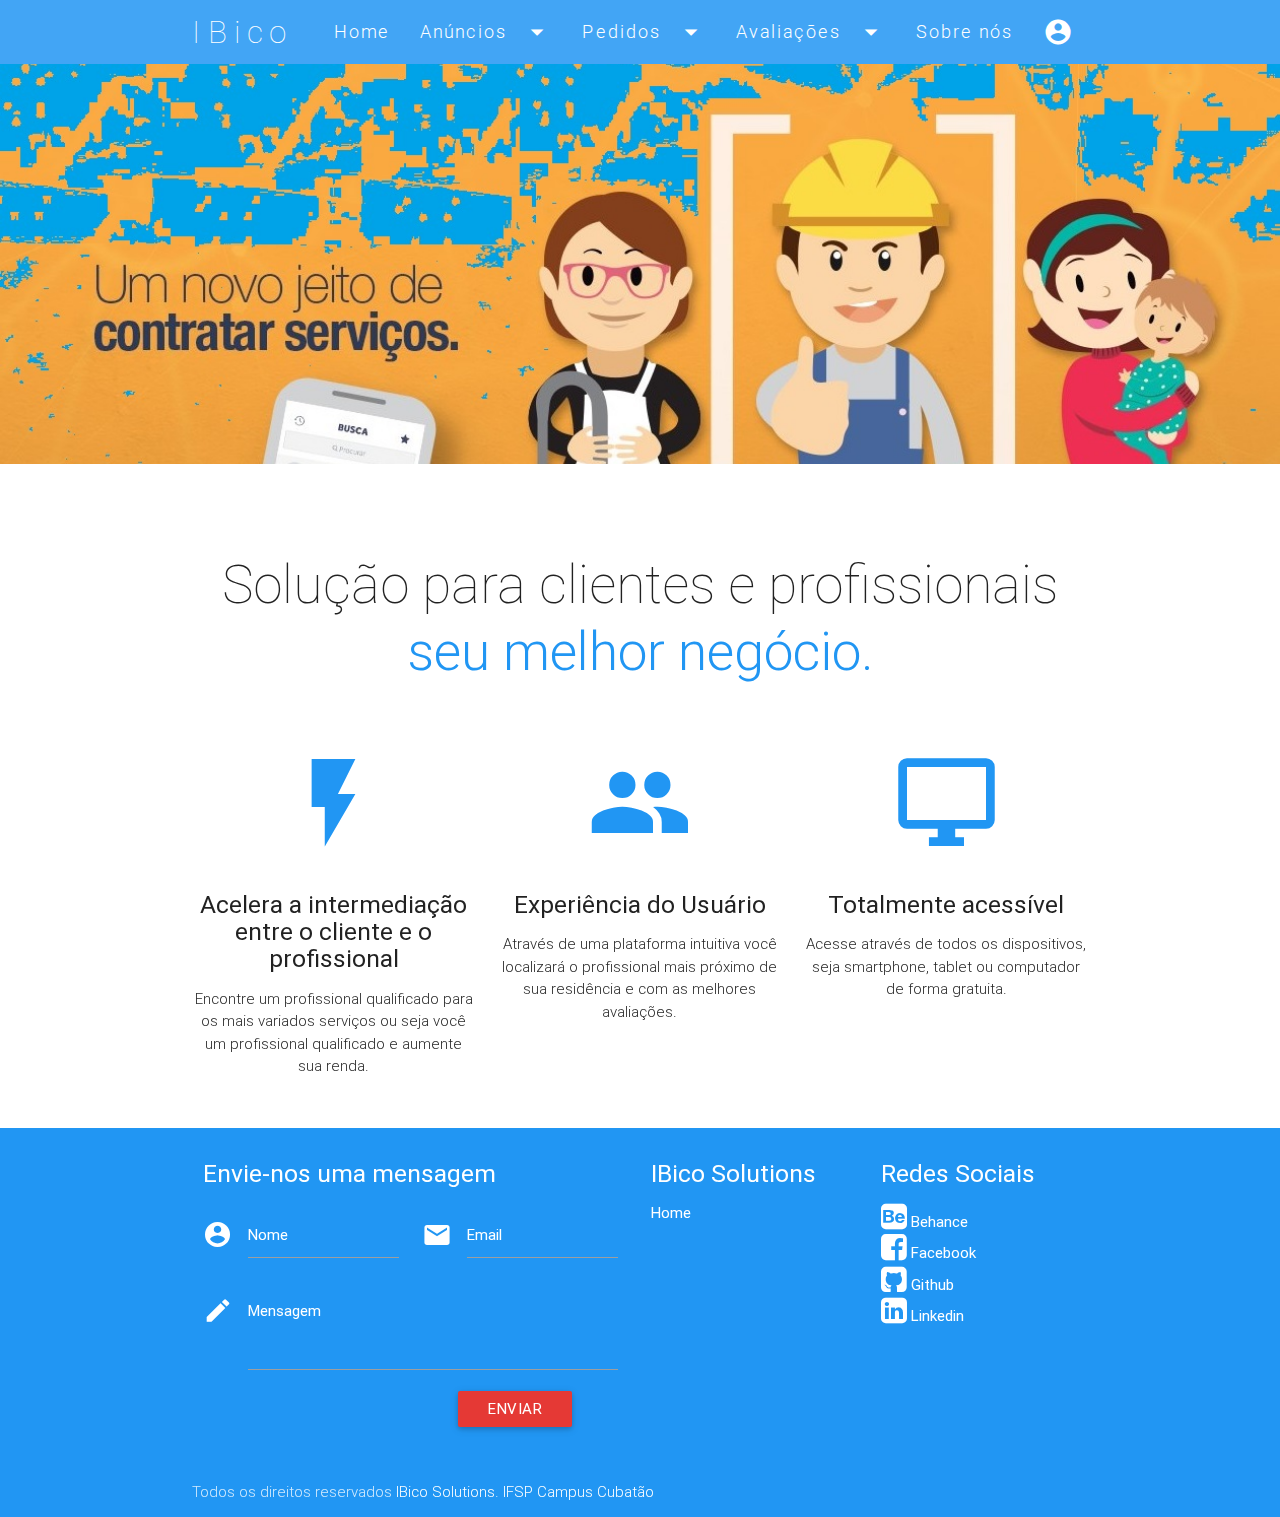
==== ibico/index.html @ 5d93567e "Add files via upload" ====
<!DOCTYPE html>
<html>
<head>
	<script src="//code.jquery.com/jquery-1.12.0.min.js"></script>
    <!-- verificando se o juery está incluso -->
    <meta http-equiv="Content-Type" content="text/html; charset=UTF-8"/>
    <meta name="viewport" content="width=device-width, initial-scale=1, maximum-scale=1.0, user-scalable=no"/>
    <meta name="theme-color" content="#2196F3">

    <!-- jquey para validação do login--> 
    <script>
    	
    	$(function(){
    	var url = '../ibico/php/valida.php';
    	function carregando()
    	{
    		$('.load').fadeIn('slow');
    	}
    		$('.formularioLogin').submit(function(){   			
                var dados = $(this).serialize();
                $.ajax({
                  url:url,
                  type: 'POST',
                  data: dados,
                  beforeSend: carregando,
                  success: function(retorno){

                  	if(retorno==1)
                  	{
                     
                  	$('.erroSenha').html("email ou senha inválidos !");
                  	$('.load').fadeOut('slow');

                  	}else{

                 alert(retorno);

               
               window.location.href ="home.php";
               }
                 }
    	});
      return false;
     });
});
    </script>



    <!-- jquey para registro do usuario do login--> 
    <script>
    	
    	$(function(){
    	var url = '../ibico/php/insere.php';
    	function carregando()
    	{
    		$('.load').fadeIn('slow');
    	}
    		$('.cadastroUsuario').submit(function(){   			
                var dados = $(this).serialize();
                $.ajax({
                  url:url,
                  type: 'POST',
                  data: dados,
                  beforeSend: carregando,
                  success: function(retorno){

                  	if(retorno>1)
                  	{
                     if(retorno>2)
                     {

                     	if(retorno>3)
                     	{

                     	$('.emailCadastrado').html("");
                     	
                     	alert("Cadastro realizado com sucesso !");
						window.location.href ="index.html";

                     	}

                     	else{
	                    $('.emailCadastrado').html("Preencha apenas números nos campos telefone e celular");
	                  	$('.load').fadeOut('slow');

                     	}

                     }

                     else{

                  	$('.emailCadastrado').html("É preciso aceitar os termos para continuar !");
                  	$('.load').fadeOut('slow');
                     }                 	

                  	}else{

                  	$('.emailCadastrado').html("Email já cadastrado !");
                  	$('.load').fadeOut('slow');
                  }

                // alert(retorno);

               
              // window.location.href ="index.html#modalentrar";
               
                 }
    	});
      return false;
     });
});
    </script>
    
	
	<!-- Titulo que fica na guia superior --> 
	<title>IBico Solutions</title>

	
	 <!-- Lato Font -->
    <link href='http://fonts.googleapis.com/css?family=Lato:300,400,700' rel='stylesheet' type='text/css'>

    <!-- Folha de Estilo - Stylesheet -->
    <link href="css/gallery-materialize.min.css" rel="stylesheet">

    <link href="css/style.css" rel="stylesheet">

    <!-- Materiais de Icone - Material Icons -->
    <link href="https://fonts.googleapis.com/icon?family=Material+Icons" rel="stylesheet">
	
			<!-- CSS  -->
			<link href="min/plugin-min.css" type="text/css" rel="stylesheet">
			<link href="min/custom-min.css" type="text/css" rel="stylesheet" >
		</head>


	<body id="top" class="scrollspy">

		<!-- Pré - Carregamento - Pre Loader -->
		<div id="loader-wrapper">
			<div id="loader"></div>
		 
			<div class="loader-section section-left"></div>
			<div class="loader-section section-right"></div>
		 
		</div>

<!-- Barra de Navegação -->

 <div class="navbar-fixed">
    <nav id="nav_f" class="blue lighten-1" role="navigation">
        <div class="container">
            <div class="nav-wrapper">
           
		   <a href="#" id="logo-container" class="brand-logo">IBico</a> 
		   
		   <!-- <img src="img/logo.png" widht="62px" height="62px"></a> -->
                <ul class="right hide-on-med-and-down">
				    
					<li><a href="index.html">Home</a></li>
					<li><a class='dropdown-button' href='#anuncios' data-activates='feature-dropdown' data-belowOrigin="true" data-constrainWidth="false">Anúncios<i class="material-icons right">arrow_drop_down</i></a></li>
					
					<li><a class='dropdown-button' href='#pedidos' data-activates='anuncios-dropdown' data-belowOrigin="true" data-constrainWidth="false">Pedidos<i class="material-icons right">arrow_drop_down</i></a></li>
					
				    <li><a class='dropdown-button' href='#avaliacoes' data-activates='avaliacoes-dropdown' data-belowOrigin="true" data-constrainWidth="false">Avaliações
					
					<i class="material-icons right">arrow_drop_down</i></a></li>
					<li><a href="#contato">Sobre nós</a></li>
 
					<!-- ícone "cabeça de login" lado direito  -->
					
					<ul class="right hide-on-med-and-down">
					<li>
					<a class='right dropdown-button' href='#logar' data-activates='user_dropdown' data-belowOrigin="true" data-constrainWidth="false"><i class='material-icons'>account_circle</i></a>
					</li>
	                </ul>

					<!-- Lista dentro da cabeça de Login -->				
					<ul class="dropdown-content" id="user_dropdown">	
					<li>
					<a class="modal-trigger" type="submit" name="action" href="#modalregistrar">Registrar-se
					</a>	
					<li>
					<a class="modal-trigger" type="submit" name="action" href="#modalentrar">Entrar
					</a>
					
					
				    <!-- class = indigo - text --> 
					<li><a class="" href="#!">Ajustes</a></li>
					</ul>
					
					<!-- <ul class="right hide-on-med-and-down">
					<li>
					<a class='right dropdown-button' href='' data-activates='user_dropdown'><i class=' material-icons'>account_circle</i></a>
					</li>
					</ul> -->

					<a href="#" data-activates="slide-out" class="button-collapse"><i class="mdi-navigation-menu"></i></a>
					</div>

					
				
					<!-- Estrutura Dropdown de Anúncios (o que vem depois que você clica em anúncios/pedidos/avaliações - Dropdown Structure -->
					<ul>
					<ul id='feature-dropdown' class='dropdown-content'>
				    <li><a class="modal-trigger" type="submit" name="action" href="#modalentrar">Meus anúncios</a></li>
					<li><a class="modal-trigger" type="submit" name="action" href="#modalentrar">Localizar anúncios</a></li>
					<li><a class="modal-trigger" type="submit" name="action" href="#modalentrar">Criar anúncios</a></li>
					
					</ul>
					
					
					<!-- Estrutura Dropdown de Pedidos - Dropdown Structure -->
					<ul>
					<ul id='anuncios-dropdown' class='dropdown-content'>
					<li><a class="modal-trigger" type="submit" name="action" href="#modalentrar">Meus pedidos</a></li>
					<li><a class="modal-trigger" type="submit" name="action" href="#modalentrar">Criar pedido</a></li>
					
					</ul>

				    <!-- Estrutura Dropdown de Avaliações - Dropdown Structure -->
					<ul>
					<ul id='avaliacoes-dropdown' class='dropdown-content'>
					<li><a class="modal-trigger" type="submit" name="action" href="#modalentrar">Minhas avaliações</a></li>
					<li><a href="avaliacoes.html">Avaliações de Profissionais</a></li>
					
					</ul>

					
					<!-- Dropdown Structure - Lista dentro da cabeça de Login -->
					
					<ul class="dropdown-content" id="user_dropdown">	
					<li>
					<a class="modal-trigger" type="submit" name="action" href="#modalregistrar">Registrar-se
					</a>
					
					<li>
					<a class="modal-trigger" type="submit" name="action" href="#modalentrar">Entrar
					</a>
														
				    <!-- class = indigo - text --> 
					<li><a class="" href="#!">Ajustes</a></li>
					</ul>
					
					</ul>
					

				<!-- Construção para Mobile - Responsivo, quando você diminui a página ele aparece 3 traços pra exibir o menu (Em construção) --> 
				
                <ul id="nav-mobile" class="side-nav">
											 
				<li><a href="#home">Home</a></li>
				<li><a href="#anuncios">Anúncios</a></li>	
				<li><a href="#pedidos">Pedidos</a></li>	
				<li><a href="#contato">Sobre nós</a></li>
				<li><a href="#logar">Entrar</a></li>				
					
				</ul>
				
                <!-- Os 3 traços -->
				<a href="#" data-activates="nav-mobile" class="button-collapse"><i class="mdi-navigation-menu"></i></a>
			   
			
			</div>
        </div>
    </nav>
</div>


 <div id="banner" class="parallax-container">
    <div class="section no-pad-bot">
      <div class="container">
        <br><br>
		
      <!-- Efeitos IBICO CADASTRE-JÁ DIV 1 
	  
	  <h1 class="text_h center-left cd-headline letters type">
            <span>IBico</span> 
            <span class="cd-words-wrapper waiting">
                <b class="is-visible">negócios</b>
                <b>cadastre-se já!</b>
                <b></b>
            </span>
        </h1>
       -->
        <br><br>

      </div>
    </div>
    <div class="parallax"><img src="img/background1.jpg" alt="Unsplashed background img 1"></div>
  </div>


<!-- Palavra IBico com efeito cadastre-se já. 

<div class="section no-pad-bot" id="index-banner">
    <div class="container">
        <h1 class="text_h center header cd-headline letters type">
            <span>IBico</span> 
            <span class="cd-words-wrapper waiting">
                <b class="is-visible">negócios</b>
                <b>cadastre-se já!</b>
                <b></b>
            </span>
        </h1>
		
		   <div class="parallax"><img src="img/background1.jpg" alt="Unsplashed background img 1"></div>
    </div>
	
</div> -->



<!--Introdução e Serviços página Home (antes do usuário estar logado) -->
<div id="intro" class="section scrollspy">
    <div class="container">
        <div class="row">
            <div  class="col s12">
                <h2 class="center header text_h2"> Solução para clientes e profissionais<br> <span class="span_h2"> seu melhor negócio.</span> </h2>
            </div>

            <div  class="col s12 m4 l4">
                <div class="center promo promo-example">
                    <i class="mdi-image-flash-on"></i>
                    <h5 class="promo-caption">Acelera a intermediação entre o cliente e o profissional</h5>
                    <p class="light center">Encontre um profissional qualificado para os mais variados serviços ou seja você um profissional qualificado e aumente sua renda.</p>
                </div>
            </div>
            <div class="col s12 m4 l4">
                <div class="center promo promo-example">
                    <i class="mdi-social-group"></i>
                    <h5 class="promo-caption">Experiência do Usuário</h5>
                    <p class="light center">Através de uma plataforma intuitiva você localizará o profissional mais próximo de sua residência e com as melhores avaliações.</p>
                </div>
            </div>
            <div class="col s12 m4 l4">
                <div class="center promo promo-example">
                    <i class="mdi-hardware-desktop-windows"></i>
                    <h5 class="promo-caption">Totalmente acessível</h5>
                    <p class="light center">Acesse através de todos os dispositivos, seja smartphone, tablet ou computador de forma gratuita.</p>
                </div>
            </div>
        </div>
    </div>
</div>




<!-- Modal - Tela de Login, quando eu clicar em login ele me exibe o form. -->

 <form name="formLogin" class="formularioLogin">
<div id="modalentrar" class="modal modal-fixed">
      <div class="modal-content">
        <div class="container">
  
  <body class="teal lighten-2">   	
   	
	<h4 class="center">Login</h4>	 
		<div class="row">
	   
		
		
	<div class="row">
            
		<div class="input-field col s12 m12">
        <i class="mdi-communication-email prefix"></i>
       <!-- <input id="icon_email" type="email" requeired name="lg-login" class="validate"/>--> 
        <input id="icon_email" type="email" required name="lg-login"/>
        <label for="icon_email">Exemplo: josemaria@outlook.com</label>
		</div>

		<div class="input-field col s12"> 
		<i class="mdi-action-https prefix"></i> 
		<input id="password" type="password" required name="lg-senha"/>
		<label for="password">Senha</label> </div>

	</div>
	<center><img src="../ibico/img/ajax-loader.gif" alt="carregando" class="load"/></center>
	  <!-- Linha azul de " Esqueceu a Senha? " no form login --> 
	  <font color="red"<p><center><h7 class="erroSenha"></h7></center></p></font>
	<p class="margin center-align medium-small">
        <a class="waves-effect waves-light modal-trigger" href="#modalesqueceusenha">Esqueceu a senha?</a>
          </p>
				

		<!-- LOGOTIPO DE "CADEADO ABERTO"
		<div class="input-field col s12 m12">
        <i class="fa fa-unlock-alt prefix"></i>
		</div> -->
		
		<!--Checkbox para relembrar acesso --> 
		
		<div class="col-xs-8 p-t-5">
                            <input type="checkbox" name="relembre" id="relembre">
                            <label for="relembre">Relembre-me</label>
                        </div>

   
		</div> <!--row = linha -->
	
		<button class="btn waves-effect waves-light" type="submit" name="entrar" value="entrar" id="entar">Entrar
		<i class=""></i>
		</button>
		
		<button class="modal-trigger btn waves-effect waves-light" type="submit" name="action" href="#modalregistrar">Registre-se
		<i class=""></i>
		</button>
		</form>
		
		</div><!--card-->
		</div><!--col = coluna -->
		</div><!--row = linha -->
	 </div><!--conatiner-->

  <!--Import jQuery before materialize.js
      <script type="text/javascript" src="https://code.jquery.com/jquery-2.1.1.min.js"></script> -->
      <script type="text/javascript" src="js/materialize.min.js"></script>


	  <!-- Estrutura Modal - Formulário de Registre-se da Home -->
    <div id="modalregistrar" class="modal modal-fixed-footer"> <!-- Rodapé Fixo -->
      <div class="modal-content">
        <div class="container">
         
                
          <div class="row">
         <form name="cdUsuario" class="cadastroUsuario">
              <div class="row">
		 
                <div class="input-field col s12 l6">
					<i class="mdi-action-account-circle prefix"></i> 
                  <input id="nome" name="nome" type="text">
				  
                  <label for="nome">Primeiro Nome</label>
                </div>
                <div class="input-field col s12 l6">
                  <input id="sobrenome" required name="sobrenome" type="text">
                  <label for="sobrenome">Sobrenome</label>
                </div>
              </div>
              <div class="row">

                <div class="input-field col s12 l6">
				<i class="mdi-communication-email prefix"></i>
                  <input id="email"  required name="email" type="email" class="validate">
                  <label for="icon_email" data-error="Incorreto" data-success="Válido">E-mail</label>
                </div>
                <div class="input-field col s12 l6">
                  <p>
                    <input required name="sexo" type="radio" id="rd_masculino"/>
                    <label for="rd_masculino">Masculino</label>
                    <input required name="sexo" type="radio" id="rd_feminino" />
                    <label for="rd_feminino">Feminino</label>
                  </p>
                </div>
              </div>
             
              <div class="row">
                <div class="input-field col s12 l6">
				<!-- Máximo de 11 caracteres, o suficiente para um número padrão DDD + número, exemplo: 13991636095 -->
                 <i class="mdi-communication-call prefix"></i> 
				  <input id="telefone"  name="telefone" type="text" maxlength="11"> <!-- minlength="11" -->
				 
                  <label for="telefone">Telefone</label>
                </div>

                <div class="row">
                <div class="input-field col s12 l6">
				<!-- Máximo de 11 caracteres, o suficiente para um número padrão DDD + número, exemplo: 13991636095 --> 
				  <input id="celular" name="celular" type="text" maxlength="11"> <!-- minlength="11" -->
				 
                  <label for="celular">Celular</label>
                </div>


				
                <div class="input-field col s12 l6">
				  <i class="mdi-action-https prefix"></i>
                  <input id="password" required name="senha" type="password" class="validate">
                  <label for="senha">Senha de Acesso</label>
				
                </div>


              </div>
              <font color="red"<p><center><h7 class="emailCadastrado"></h7></center></p></font>
              	<font color="green"<p><center><h7 class="sucessoCadastro"></h7></center></p></font>
         	  
			   <div class="form-group">
                        <input type="checkbox"  name="terms" id="terms" value="aceito" class="filled-in chk-col-pink">
                        <label for="terms">Eu li e concordo com o <a href="javascript:void(0);">termo de uso</a>.</label>
                    </div>

					
          
          </div>
        </div>
      </div>
      
	  <div class="modal-footer">
	  <button class="btn blue" type="submit" name="action" >Registrar
		<!-- logotipo de sair <i class="fa fa-sign-in right"></i> -->
		</button>
		</form>
        <!-- Outro tipo de efeito no botão de Registrar <a href="#!" class=" modal-action modal-close waves-effect waves-green btn-flat">Registrar</a> -->
      </div>
    </div>
	 </div>
	
	
	
	
	
	
	
	  <!-- Estrutura Modal - EXIBE O CADASTRO DE PEDIDO  -->
	  

	 
<!-- Fim do cadastro de pedido -->
	
	
	
	
	
	
	
	
	
	
	
	
	
	<!-- Modal - Esqueceu a senha? - Quando clicar ele irá exibir um modal solicitando e-mail para o reset. -->
	
	<div id="modalesqueceusenha" class="modal modal-fixed-footer"> <!-- Rodapé Fixo -->
      <div class="modal-content">
        <div class="container">
         <div class="input-field col s12 l6">
		 
			<div class="card-panel z-depth-5">
				<h4 class="center">Recuperação de Senha</h4>
        
                    
					<div class="msg">
                       Digite seu endereço de e-mail que você usou para se registrar. Enviaremos um e-mail com seu nome de usuário e um link para redefinir sua senha.
                    </div>
					
					<div class="input-field col s12 l6">
						<i class="mdi-communication-email prefix"></i>
						<input id="email" type="email" class="validate">
					<label for="icon_email" data-error="Incorreto" data-success="Válido">E-mail</label>
					</div>
                           
					   
                    </div>		
				<button class="btn blue" type="submit" name="action">Resetar Senha
		
				</button>
   
                </form>
				
				
				
            </div>
			
			
        </div>
		
		
    </div>
	
	
	
	</div>
	</div>
	</div>
	</div>
	</div>
	</div>
	
	
	
	
	
	
	
	
	
	
	
	
	
	
	
	

	
<!-- Construção JQUERY para exibir o cadastro de login no momento que eu clicar em "Registre-se" Modal Trigger
		Modal = Caixa de Dialógo -->

    <script src="https://code.jquery.com/jquery-2.1.1.min.js"></script>
	
    <script>
    if (!window.jQuery) { document.write('<script src="js/jquery-2.1.1.min.js"><\/script>'); }
    $('.modal-trigger').leanModal({
        dismissible: true, // Fechando modal se clicar fora dele - Modal can be dismissed by clicking outside of the modal
        opacity: .5, // Opacidade do fundo do Modal - Opacity of modal background
        in_duration: 300, // Transição em duração - Transition in duration
        out_duration: 200, // Duração da Transição - Transition out duration
        ready: function() { alert('Ready'); }, // Retorno do Modal quando aberto - Callback for Modal open
        complete: function() { alert('Closed'); } // Chamada de retorno para fechar o Modal - Callback for Modal close
      }
    );
    $('#modal-trigger').leanModal({
      dismissible: true, // Fechando modal se clicar fora dele - Modal can be dismissed by clicking outside of the modal
      opacity: .5, // Opacidade do fundo do Modal Opacity of modal background
      in_duration: 300, // Transição em duração - Transition in duration
      out_duration: 200, // Duração da Transição Transition out duration
      ready: function() { alert('Ready'); }, //  Retorno do Modal quando aberto - Callback for Modal open
      complete: function() { alert('Closed'); } // Chamada de retorno para fechar o Modal - Callback for Modal close
      alert("aaaa");
    }
  );
  
   </script>
   

	
    
	


<!--Rodapé -->

<footer id="contatorodape" class="page-footer default_color scrollspy">
    <div class="container">  
        <div class="row">
            <div class="col l6 s12">
                <form class="col s12" action="contatorodape.php" method="post">
				 <h5 class="white-text">Envie-nos uma mensagem</h5>
                    <div class="row">
                        <div class="input-field col s6">
                            <i class="mdi-action-account-circle prefix white-text"></i>
                            <input id="icon_prefix" name="name" type="text" class="validate white-text">
                            <label for="icon_prefix" class="white-text">Nome</label>
                        </div>
                        <div class="input-field col s6">
                            <i class="mdi-communication-email prefix white-text"></i>
                            <input id="icon_email" name="email" type="email" class="validate white-text">
                            <label for="icon_email" class="white-text">Email</label>
                        </div>
                        <div class="input-field col s12">
                            <i class="mdi-editor-mode-edit prefix white-text"></i>
                            <textarea id="icon_prefix2" name="message" class="materialize-textarea white-text"></textarea>
                            <label for="icon_prefix2" class="white-text">Mensagem</label>
                        </div>
                        <div class="col offset-s7 s5">
						<!-- btn waves-effect waves-light red darken-1 -->
                            <button class="btn waves-effect waves-light red darken-1" type="submit">Enviar
                               <!-- <i class="mdi-content-send right white-text"></i> -->
                            </button>
                        </div>
                    </div>
                </form>
            </div>
           


		   <div class="col l3 s12">

				<h5 class="white-text">IBico Solutions</h5>
                <ul>
                    <li><a class="white-text" href="index.html">Home</a></li>
                   <!-- <li><a class="white-text" href="http://www.X">Blog</a></li> -->
                </ul>
			</div>
			
			
			<!-- Rodapé Redes sociais -->
			
            <div class="col l3 s12">
                <h5 class="white-text">Redes Sociais</h5>
                <ul>
                    <li>
                        <a class="white-text" href="https://www.ibico.com.br">
                            <i class="small fa fa-behance-square white-text"></i> Behance
                        </a>
                    </li>
                    <li>
                        <a class="white-text" href="https://www.ibico.com.br">
                            <i class="small fa fa-facebook-square white-text"></i> Facebook
                        </a>
                    </li>
                    <li>
                        <a class="white-text" href="https://github.com/donluconi">
                            <i class="small fa fa-github-square white-text"></i> Github
                        </a>
                    </li>
                    <li>
                        <a class="white-text" href="https://www.ibico.com.br">
                            <i class="small fa fa-linkedin-square white-text"></i> Linkedin
                        </a>
                    </li>
                </ul>
            </div>
        </div>
    </div>
	
	
	
    <div class="footer-copyright default_color">
        <div class="container">
            Todos os direitos reservados <a class="white-text" href="http://ibico.com.br">IBico Solutions</a>.  <a class="white-text" href="http://cbt.ifsp.edu.br">IFSP Campus Cubatão</a>
        </div>
    </div>
</footer>




    <!--  Scripts -->
    <script src="min/plugin-min.js"></script>
    <script src="min/custom-min.js"></script>
	<script src="bin/materialize.js"></script>
    <script src="js/init.js"></script>
	
	

    </body>
</html>
---- ibico/css/style.css ----
/* Custom Stylesheet */
/**
 *
 * Made By Joash Pereira
 * Thanks for MaterializeCSS.com
 */

.load {display:none; margin-left:2%; margin-bottom:0px;}
.default_color{background-color: #2196F3 !important}

.default_color_text{color: #2196F3 !important}

.icon-block {
    padding: 0 15px;
}

#intro, #work, #team {padding-top: 4rem;}


#index-banner {
    min-height: 632px;
    max-height: 864px;
    position: relative;
    background-color: #2196F3;
}

#nav_f{
    box-shadow: none !important; 
    -webkit-box-shadow:none !important;
}

.text_h {
    padding: 15% 0;
    font-size: 6.0em;
    font-weight: 100;
    color:white;
}

.brand-logo{
    position: absolute;
    color: #fff;
    display: inline-block;
    font-size: 2.1rem;
    font-style: normal;
    font-weight: 100;
    padding: 0;
    letter-spacing: 7px;
}

.text_h2 {font-weight: 100;margin-bottom: 4%; line-height: 4.5rem;}

.span_h2 {font-weight: 300;color: #2196F3;}

.text_b{color: #2196F3;}

.in{font-weight: 400 !important; font-style: normal !important;}

.promo i {
    color: #2196F3;
    font-size: 7rem;
    display: block;
}
.card-content a {color: #2196F3;}

.card-content a:hover {color: #2196F3;}

#work, #team{background: rgb(247, 247, 247);}

.text_pink{color:#EF9A9A;}

nav ul a {
    font-size: 1.2rem;
    color: #FFF;
    letter-spacing: 2px;
    display: block;
    font-weight: 300;
    padding: 0px 15px;
}

.cd-headline.type .cd-words-wrapper {
    vertical-align: top;
    overflow: hidden;
}

.irs-demo {
  margin-bottom: 40px; }
  .irs-demo .irs {
    margin-top: 15px; }
	
	
	/* Ion Range Slider ============================ */
.irs .irs-min,
.irs .irs-max,
.irs .irs-from,
.irs .irs-to,
.irs .irs-single {
  -webkit-border-radius: 0;
  -moz-border-radius: 0;
  -ms-border-radius: 0;
  border-radius: 0; }

.cd-headline.type .cd-words-wrapper::after {
    /* vertical bar */
    content: '';
    position: absolute;
    right: 0;
    top: 50%;
    bottom: auto;
    -webkit-transform: translateY(-50%);
    -moz-transform: translateY(-50%);
    -ms-transform: translateY(-50%);
    -o-transform: translateY(-50%);
    transform: translateY(-50%);
    height: 90%;
    width: 1px;
    background-color: #aebcb9;
}

.cd-headline.type .cd-words-wrapper.waiting::after {
    -webkit-animation: cd-pulse 1s infinite;
    -moz-animation: cd-pulse 1s infinite;
    animation: cd-pulse 1s infinite;
}
.cd-headline.type .cd-words-wrapper.selected {
    background-color: #FFF;
}

.cd-headline.type .cd-words-wrapper.selected::after {
    visibility: hidden;
}

.cd-headline.type .cd-words-wrapper.selected b {
    color: #2196F3;
}

.cd-headline.type b {
    visibility: hidden;
}

.cd-headline.type b.is-visible {
    visibility: visible;
}

.cd-headline.type i {
    position: absolute;
    visibility: hidden;
}
.cd-headline.type i.in {
    position: relative;
    visibility: visible;
}

@-webkit-keyframes cd-pulse {
    0% {
        -webkit-transform: translateY(-50%) scale(1);
        opacity: 1;
    }
    40% {
        -webkit-transform: translateY(-50%) scale(0.9);
        opacity: 0;
    }
    100% {
        -webkit-transform: translateY(-50%) scale(0);
        opacity: 0;
    }
}
@-moz-keyframes cd-pulse {
    0% {
        -moz-transform: translateY(-50%) scale(1);
        opacity: 1;
    }
    40% {
        -moz-transform: translateY(-50%) scale(0.9);
        opacity: 0;
    }
    100% {
        -moz-transform: translateY(-50%) scale(0);
        opacity: 0;
    }
}

@keyframes cd-pulse {
    0% {
        -webkit-transform: translateY(-50%) scale(1);
        -moz-transform: translateY(-50%) scale(1);
        -ms-transform: translateY(-50%) scale(1);
        -o-transform: translateY(-50%) scale(1);
        transform: translateY(-50%) scale(1);
        opacity: 1;
    }
    40% {
        -webkit-transform: translateY(-50%) scale(0.9);
        -moz-transform: translateY(-50%) scale(0.9);
        -ms-transform: translateY(-50%) scale(0.9);
        -o-transform: translateY(-50%) scale(0.9);
        transform: translateY(-50%) scale(0.9);
        opacity: 0;
    }
    100% {
        -webkit-transform: translateY(-50%) scale(0);
        -moz-transform: translateY(-50%) scale(0);
        -ms-transform: translateY(-50%) scale(0);
        -o-transform: translateY(-50%) scale(0);
        transform: translateY(-50%) scale(0);
        opacity: 0;
    }
}


/* Preloader */
#preloader {
    position: fixed;
    top:0;
    left:0;
    right:0;
    bottom:0;
    background-color:#fff; /* change if the mask should have another color then white */
    z-index:1200; /* makes sure it stays on top */
}

#status {
    width:200px;
    height:200px;
    position:absolute;
    left:50%; /* centers the loading animation horizontally one the screen */
    top:50%; /* centers the loading animation vertically one the screen */
    background-image:url(../img/status.gif); /* path to your loading animation */
    background-repeat:no-repeat;
    background-position:center;
    margin:-100px 0 0 -100px; /* is width and height divided by two */
}

@media only screen and (max-width: 480px) {
    .text_h {
        padding: 4% 0;
        font-size: 5em;
        font-weight: 100;
        color: white;
    }
}

input, textarea {
    border-bottom: 1px solid #fff;
}

nav a.button-collapse {
    left: -25px;
}

.card-avatar .waves-effect {
    text-align: center;
    margin-top: 20px;
}

.card-avatar img {
    height: 150px;
    width: 150px;
    border-radius: 75px;
}

.card-avatar .card-content {
    text-align: center;
}

.card .card-content p {
    margin: 15px 0px;
}

.card-avatar .card-content i {
   font-size: 1.5rem;
}

.card-avatar .card-content .card-title {
    line-height: 30px !important;
}

.parallax-container {
    max-height: 400px;
}

footer.page-footer {
    margin-top: 0px !important;
}
---- ibico/min/custom-min.css ----
.default_color{background-color:#2196F3 !important}.default_color_text{color:#2196F3 !important}.icon-block{padding:0
15px}#intro,#work,#team{padding-top:4rem}#index-banner{min-height:632px;max-height:864px;position:relative;background-color:#2196F3}#nav_f{box-shadow:none !important;-webkit-box-shadow:none !important}.text_h{padding:15% 0;font-size:6.0em;font-weight:100;color:white}.brand-logo{position:absolute;color:#fff;display:inline-block;font-size:2.1rem;font-style:normal;font-weight:100;padding:0;letter-spacing:7px}.text_h2{font-weight:100;margin-bottom:4%;line-height:4.5rem}.span_h2{font-weight:300;color:#2196F3}.text_b{color:#2196F3}.in{font-weight:400 !important;font-style:normal !important}.promo
i{color:#2196F3;font-size:7rem;display:block}.card-content
a{color:#2196F3}.card-content a:hover{color:#2196F3}#work,#team{background:rgb(247,247,247)}.text_pink{color:#EF9A9A}nav ul
a{font-size:1.2rem;color:#FFF;letter-spacing:2px;display:block;font-weight:300;padding:0px
15px}.cd-headline.type .cd-words-wrapper{vertical-align:top;overflow:hidden}.cd-headline.type .cd-words-wrapper::after{content:'';position:absolute;right:0;top:50%;bottom:auto;-webkit-transform:translateY(-50%);-moz-transform:translateY(-50%);-ms-transform:translateY(-50%);-o-transform:translateY(-50%);transform:translateY(-50%);height:90%;width:1px;background-color:#aebcb9}.cd-headline.type .cd-words-wrapper.waiting::after{-webkit-animation:cd-pulse 1s infinite;-moz-animation:cd-pulse 1s infinite;animation:cd-pulse 1s infinite}.cd-headline.type .cd-words-wrapper.selected{background-color:#FFF}.cd-headline.type .cd-words-wrapper.selected::after{visibility:hidden}.cd-headline.type .cd-words-wrapper.selected
b{color:#2196F3}.cd-headline.type
b{visibility:hidden}.cd-headline.type b.is-visible{visibility:visible}.cd-headline.type
i{position:absolute;visibility:hidden}.cd-headline.type
i.in{position:relative;visibility:visible}@-webkit-keyframes cd-pulse{0%{-webkit-transform:translateY(-50%) scale(1);opacity:1}40%{-webkit-transform:translateY(-50%) scale(0.9);opacity:0}100%{-webkit-transform:translateY(-50%) scale(0);opacity:0}}@-moz-keyframes cd-pulse{0%{-moz-transform:translateY(-50%) scale(1);opacity:1}40%{-moz-transform:translateY(-50%) scale(0.9);opacity:0}100%{-moz-transform:translateY(-50%) scale(0);opacity:0}}@keyframes cd-pulse{0%{-webkit-transform:translateY(-50%) scale(1);-moz-transform:translateY(-50%) scale(1);-ms-transform:translateY(-50%) scale(1);-o-transform:translateY(-50%) scale(1);transform:translateY(-50%) scale(1);opacity:1}40%{-webkit-transform:translateY(-50%) scale(0.9);-moz-transform:translateY(-50%) scale(0.9);-ms-transform:translateY(-50%) scale(0.9);-o-transform:translateY(-50%) scale(0.9);transform:translateY(-50%) scale(0.9);opacity:0}100%{-webkit-transform:translateY(-50%) scale(0);-moz-transform:translateY(-50%) scale(0);-ms-transform:translateY(-50%) scale(0);-o-transform:translateY(-50%) scale(0);transform:translateY(-50%) scale(0);opacity:0}}#preloader{position:fixed;top:0;left:0;right:0;bottom:0;background-color:#fff;z-index:1200}#status{width:200px;height:200px;position:absolute;left:50%;top:50%;background-image:url(/img/status.gif);background-repeat:no-repeat;background-position:center;margin:-100px 0 0 -100px}@media only screen and (max-width: 480px){.text_h{padding:4% 0;font-size:5em;font-weight:100;color:white}}input,textarea{border-bottom:1px solid #fff}nav a.button-collapse{left:-25px}.card-avatar .waves-effect{text-align:center;margin-top:20px}.card-avatar
img{height:150px;width:150px;border-radius:75px}.card-avatar .card-content{text-align:center}.card .card-content
p{margin:15px
0px}.card-avatar .card-content
i{font-size:1.5rem}.card-avatar .card-content .card-title{line-height:30px !important}.parallax-container{max-height:400px}footer.page-footer{margin-top:0px !important}
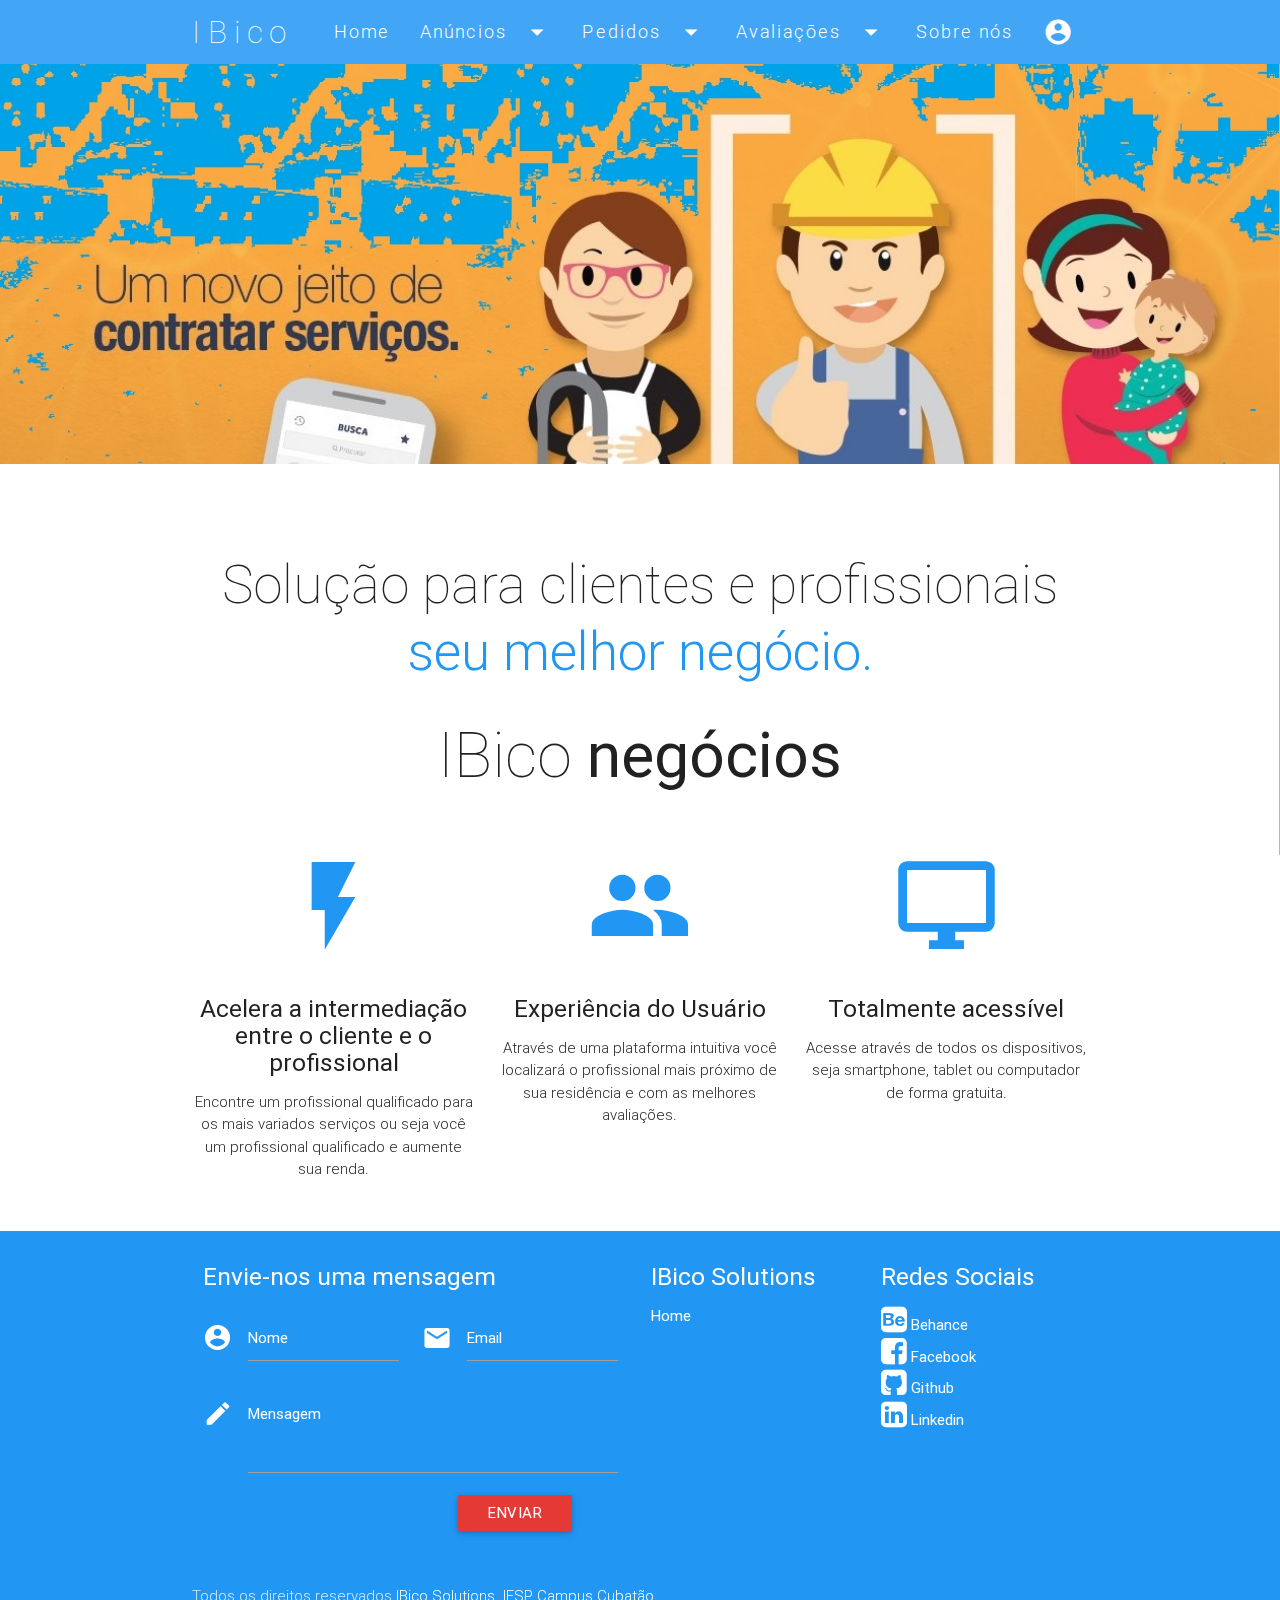
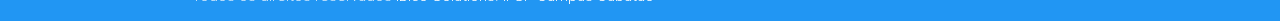
==== commit 2bcab0e5: "Add files via upload" ====
--- a/ibico/index.html
+++ b/ibico/index.html
@@ -1,7 +1,7 @@
 <!DOCTYPE html>
 <html>
 <head>
-	<script src="//code.jquery.com/jquery-1.12.0.min.js"></script>
+	<script src="http://code.jquery.com/jquery-1.12.0.min.js"></script>
     <!-- verificando se o juery está incluso -->
     <meta http-equiv="Content-Type" content="text/html; charset=UTF-8"/>
     <meta name="viewport" content="width=device-width, initial-scale=1, maximum-scale=1.0, user-scalable=no"/>
@@ -36,7 +36,7 @@
                  alert(retorno);
 
                
-               window.location.href ="home.php";
+               window.location.href ="anuncios.php";
                }
                  }
     	});
@@ -54,7 +54,7 @@
     	var url = '../ibico/php/insere.php';
     	function carregando()
     	{
-    		$('.load').fadeIn('slow');
+    		$('.loadCadastro').fadeIn('slow');
     	}
     		$('.cadastroUsuario').submit(function(){   			
                 var dados = $(this).serialize();
@@ -76,13 +76,13 @@
                      	$('.emailCadastrado').html("");
                      	
                      	alert("Cadastro realizado com sucesso !");
-						window.location.href ="index.html";
+					           window.location.href ="index.html";
 
                      	}
 
                      	else{
 	                    $('.emailCadastrado').html("Preencha apenas números nos campos telefone e celular");
-	                  	$('.load').fadeOut('slow');
+	                  	$('.loadCadastro').fadeOut('slow');
 
                      	}
 
@@ -91,13 +91,13 @@
                      else{
 
                   	$('.emailCadastrado').html("É preciso aceitar os termos para continuar !");
-                  	$('.load').fadeOut('slow');
+                  	$('.loadCadastro').fadeOut('slow');
                      }                 	
 
                   	}else{
 
                   	$('.emailCadastrado').html("Email já cadastrado !");
-                  	$('.load').fadeOut('slow');
+                  	$('.loadCadastro').fadeOut('slow');
                   }
 
                 // alert(retorno);
@@ -165,7 +165,7 @@
 				    <li><a class='dropdown-button' href='#avaliacoes' data-activates='avaliacoes-dropdown' data-belowOrigin="true" data-constrainWidth="false">Avaliações
 					
 					<i class="material-icons right">arrow_drop_down</i></a></li>
-					<li><a href="#contato">Sobre nós</a></li>
+					<li><a href="sobrenos.php">Sobre nós</a></li>
  
 					<!-- ícone "cabeça de login" lado direito  -->
 					
@@ -204,9 +204,7 @@
 					<ul>
 					<ul id='feature-dropdown' class='dropdown-content'>
 				    <li><a class="modal-trigger" type="submit" name="action" href="#modalentrar">Meus anúncios</a></li>
-					<li><a class="modal-trigger" type="submit" name="action" href="#modalentrar">Localizar anúncios</a></li>
-					<li><a class="modal-trigger" type="submit" name="action" href="#modalentrar">Criar anúncios</a></li>
-					
+					<li><a class="modal-trigger" type="submit" name="action" href="#modalentrar">Encontre anúncios</a></li>				
 					</ul>
 					
 					
@@ -214,15 +212,15 @@
 					<ul>
 					<ul id='anuncios-dropdown' class='dropdown-content'>
 					<li><a class="modal-trigger" type="submit" name="action" href="#modalentrar">Meus pedidos</a></li>
-					<li><a class="modal-trigger" type="submit" name="action" href="#modalentrar">Criar pedido</a></li>
-					
+					<li><a class="modal-trigger" type="submit" name="action" href="#modalentrar">Encontre pedidos</a></li>
+									
 					</ul>
 
 				    <!-- Estrutura Dropdown de Avaliações - Dropdown Structure -->
 					<ul>
 					<ul id='avaliacoes-dropdown' class='dropdown-content'>
 					<li><a class="modal-trigger" type="submit" name="action" href="#modalentrar">Minhas avaliações</a></li>
-					<li><a href="avaliacoes.html">Avaliações de Profissionais</a></li>
+					<li><a href="avaliacoes.php">Avaliações de Profissionais</a></li>
 					
 					</ul>
 
@@ -265,6 +263,8 @@
         </div>
     </nav>
 </div>
+
+
 
 
  <div id="banner" class="parallax-container">
@@ -317,6 +317,16 @@
         <div class="row">
             <div  class="col s12">
                 <h2 class="center header text_h2"> Solução para clientes e profissionais<br> <span class="span_h2"> seu melhor negócio.</span> </h2>
+				
+				<h1 class="text_h2 center header cd-headline letters type" color="black">
+				<span>IBico</span> 
+				<span class="cd-words-wrapper waiting">
+                <b class="is-visible">negócios</b>
+                <b>cadastre-se já!</b>
+                <b></b>
+				</span>
+				</h1>
+				
             </div>
 
             <div  class="col s12 m4 l4">
@@ -464,18 +474,16 @@
 				 
                   <label for="telefone">Telefone</label>
                 </div>
-
-                <div class="row">
+				
                 <div class="input-field col s12 l6">
-				<!-- Máximo de 11 caracteres, o suficiente para um número padrão DDD + número, exemplo: 13991636095 --> 
-				  <input id="celular" name="celular" type="text" maxlength="11"> <!-- minlength="11" -->
-				 
-                  <label for="celular">Celular</label>
-                </div>
-
-
-				
-                <div class="input-field col s12 l6">
+				  <i class="mdi-hardware-phone-iphone prefix"></i>
+                  <input id="celular" required name="celular" type="text" maxlength="11">
+                  <label for="senha">Telefone Celular</label>
+				
+                </div>
+				
+				
+				 <div class="input-field col s12 l6">
 				  <i class="mdi-action-https prefix"></i>
                   <input id="password" required name="senha" type="password" class="validate">
                   <label for="senha">Senha de Acesso</label>
@@ -484,15 +492,17 @@
 
 
               </div>
-              <font color="red"<p><center><h7 class="emailCadastrado"></h7></center></p></font>
-              	<font color="green"<p><center><h7 class="sucessoCadastro"></h7></center></p></font>
-         	  
+            
 			   <div class="form-group">
                         <input type="checkbox"  name="terms" id="terms" value="aceito" class="filled-in chk-col-pink">
                         <label for="terms">Eu li e concordo com o <a href="javascript:void(0);">termo de uso</a>.</label>
                     </div>
 
-					
+					<!-- Loader Ajax -->
+				  <font color="red"<p><center><h7 class="emailCadastrado"></h7></center></p></font>
+              	<font color="green"<p><center><h7 class="sucessoCadastro"></h7></center></p></font>
+
+                <center><img src="../ibico/img/ajax-loader.gif" alt="carregando" class="loadCadastro"/></center>	
           
           </div>
         </div>
--- a/ibico/css/style.css
+++ b/ibico/css/style.css
@@ -5,6 +5,8 @@
  * Thanks for MaterializeCSS.com
  */
 
+.loadCadastroPedido{display:none; margin-left:2%; margin-bottom:0px;}
+.loadCadastro {display:none; margin-left:2%; margin-bottom:0px;}
 .load {display:none; margin-left:2%; margin-bottom:0px;}
 .default_color{background-color: #2196F3 !important}
 
